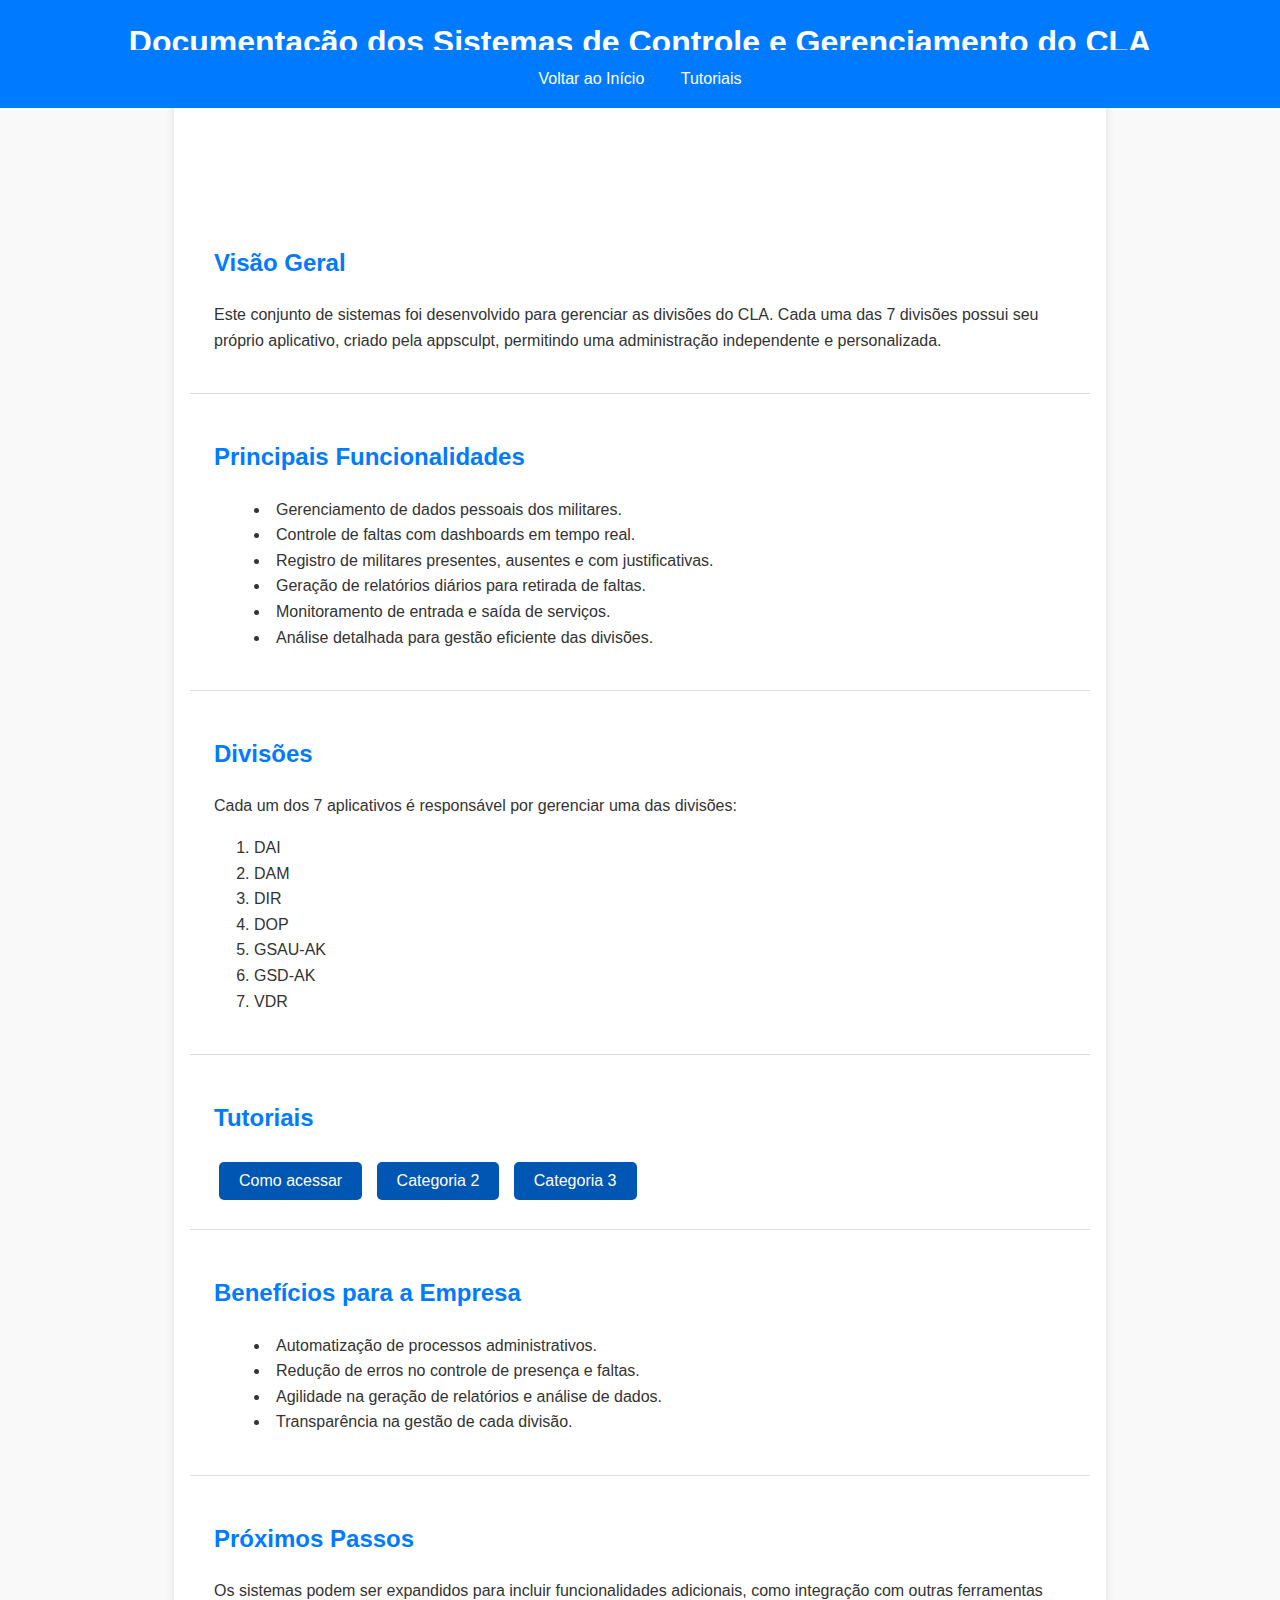
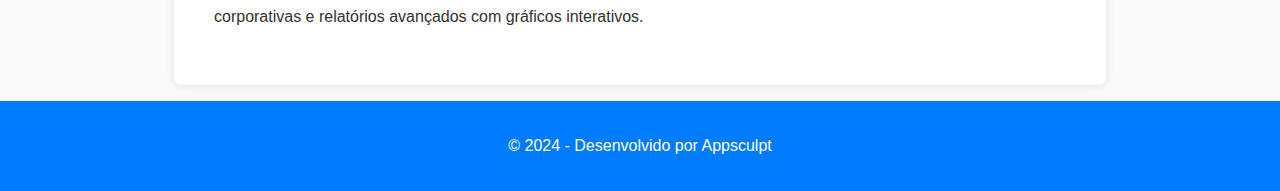
==== documentacao.html @ aa4acd80 "Primeiro commit" ====
<!DOCTYPE html>
<html lang="pt-BR">
<head>
    <meta charset="UTF-8">
    <meta name="viewport" content="width=device-width, initial-scale=1.0">
    <title>Documentação dos Sistemas de Gestão de Militares</title>
   <style>
    body {
    font-family: Arial, sans-serif;
    line-height: 1.6;
    margin: 0;
    padding: 0;
    background-color: #f9f9f9;
    color: #333;
    padding-top: 100px; /* Adiciona espaço para o cabeçalho e a navegação */
}

html {
    scroll-behavior: smooth;
}

header, nav {
    background-color: #007BFF;
    color: #fff;
    padding: 1rem 0;
    text-align: center;
    position: fixed;
    width: 100%;
    top: 0;
    z-index: 1000;
    transition: top 0.3s;
}

nav {
    background-color: #007BFF;
    top: 50px; /* Ajuste este valor conforme necessário */
}

header h1 {
    color: #ffffff;
    margin: 0;
    padding: 1px;
}

nav a {
    color: #fff;
    text-decoration: none;
    margin: 0 1rem;
    font-size: 1rem;
}

nav a:hover {
    text-decoration: underline;
}

.container {
    max-width: 900px;
    margin: 0 auto; /* Centraliza o contêiner */
    padding: 100px 1rem 1rem 1rem; /* Adiciona espaço na parte superior para o cabeçalho e a navegação */
    background: #fff;
    box-shadow: 0 0 10px rgba(0, 0, 0, 0.1);
    border-radius: 8px;
    overflow: hidden;
}

h1, h2, h3 {
    color: #007BFF;
}

.section {
    padding: 1.5rem;
    border-bottom: 1px solid #ddd;
}

.section:last-child {
    border-bottom: none;
}

ul {
    list-style: disc inside;
    margin: 1rem 0;
}

footer {
    text-align: center;
    padding: 1rem;
    background-color: #007BFF;
    color: white;
    margin-top: 1rem;
}

/* Estilo para os botões das categorias */
.categories button {
    background-color: #0056b3;
    color: white;
    border: none;
    padding: 10px 20px;
    margin: 5px;
    border-radius: 5px;
    cursor: pointer;
    font-size: 16px;
    transition: background-color 0.3s, transform 0.3s;
}

.categories button:hover {
    background-color: #00408d;
    transform: translateY(-2px);
}

/* Estilo para o conteúdo dos tutoriais */
.tutorial-content {
    background-color: white;
    border-radius: 10px;
    padding: 20px;
    margin-top: 20px;
    box-shadow: 0 0 10px rgba(0, 0, 0, 0.1);
    display: none; /* Inicialmente escondido */
}

/* Botão fixo de fechar */
.close-btn {
    position: fixed;
    top: 850px;
    right: 900px;
    background-color: #00408d;
    color: white;
    border: none;
    padding: 10px 20px;
    cursor: pointer;
    font-size: 16px;
    border-radius: 5px;
    z-index: 1000;
    display: none; /* Inicialmente oculto */
}

.close-btn:hover {
    background-color: #114d96;
}

   </style>
</head>
<body>
    <header id="header">
        <h1> Documentação dos Sistemas de Controle e Gerenciamento do CLA</h1>
    </header>

   <!-- Barra de navegação -->
<nav id="navbar">
    <a href="index.html">Voltar ao Início</a>
    <a href="#tutorials">Tutoriais</a> <!-- Link para a seção de tutoriais -->
</nav>

    <div class="container">
        <div class="section">
            <h2>Visão Geral</h2>
            <p>Este conjunto de sistemas foi desenvolvido para gerenciar as divisões do CLA. Cada uma das 7 divisões possui seu próprio aplicativo, criado pela appsculpt, permitindo uma administração independente e personalizada.</p>
        </div>

        <div class="section">
            <h2>Principais Funcionalidades</h2>
            <ul>
                <li>Gerenciamento de dados pessoais dos militares.</li>
                <li>Controle de faltas com dashboards em tempo real.</li>
                <li>Registro de militares presentes, ausentes e com justificativas.</li>
                <li>Geração de relatórios diários para retirada de faltas.</li>
                <li>Monitoramento de entrada e saída de serviços.</li>
                <li>Análise detalhada para gestão eficiente das divisões.</li>
            </ul>
        </div>

        <div class="section">
            <h2>Divisões</h2>
            <p>Cada um dos 7 aplicativos é responsável por gerenciar uma das divisões:</p>
            <ol>
                <li>DAI</li>
                <li>DAM</li>
                <li>DIR</li>
                <li>DOP</li>
                <li>GSAU-AK</li>
                <li>GSD-AK</li>
                <li>VDR</li>
            </ol>
        </div>

        <!-- Novos tutoriais -->
        <div id="tutorials" class="section">
            <h2>Tutoriais</h2>
            <div class="categories">
                <button onclick="toggleTutorial('category1')">Como acessar</button>
                <button onclick="toggleTutorial('category2')">Categoria 2</button>
                <button onclick="toggleTutorial('category3')">Categoria 3</button>
            </div>
            
            <!-- Container dos tutoriais -->
            <div id="category1" class="tutorial-content">
                <h3>Como acessar</h3>
                <p>Para acessar o aplicativo, siga os passos abaixo:</p>
                <ol>
                    <li><strong>Acesse a página inicial:</strong>
                        <p>Acesse a página de aplicativos <a href="index.html" target="_blank">pagina inicial</a>.</p>
                        <img src="tutorial_img/Pagina inicial.png" alt="Página inicial do site" style="max-width:80%;height:auto; width: 500px;">
                    </li>
                    <li><strong>Selecione o aplicativo:</strong>
                        <p>Na página inicial, você verá links para baixar o aplicativo ou acessá-lo diretamente pelo navegador. O sistema possui 7 aplicativos, e você deve acessar aquele que corresponde à sua divisão. Clique no aplicativo desejado para começar.</p>
                        <img src="tutorial_img/acoes.png" alt="Menu de aplicativos" style="max-width:80%;height:auto; width: 500px; border-radius: 1px;">
                    </li>
                    <li><strong>Login com a conta da Google do setor:</strong>
                        <p>Ao acessar o aplicativo, você será solicitado a fazer login. Use a conta de e-mail do setor à qual você pertence. Cada divisão tem um e-mail específico do Google. Certifique-se de usar o e-mail correto da sua seção.</p>
                        <img src="tutorial_img/google-login.png" alt="Tela de login" style="max-width:100%;height:auto;width: 500px;">
                    </li>
                    <li><strong>Validação de Cadastro:</strong>
                        <p>Após o login, você será redirecionado para uma aba chamada "Validação de cadastro". Nessa etapa, você deve validar suas credenciais pessoais (CPF e e-mail pessoal), as quais foram fornecidas ao administrador.</p>
                        <img src="/tutorial_img/validacao_codigo.png" alt="Tela de validação" style="max-width:60%;height:auto;width: 300px;">
                    </li>
                    <li><strong>Confirmação da Validação:</strong>
                        <p>Após inserir as informações corretamente, o sistema validará seus dados. Em seguida, você receberá um <strong>token pessoal</strong>. Esse código é necessário para acessar completamente o aplicativo.</p>
                        <p>Copie o código gerado e, em seguida, vá até as <strong>Configurações</strong> do aplicativo. No campo "Meu Código", cole o token que você copiou para finalizar a configuração do seu acesso.</p>
                        <img src="tutorial_img/codigo_tutorial.png" alt="Tela de confirmação e token" style="max-width:100%;height:auto; width: 300px;">
                    </li>
                </ol>
                <p>Após seguir esses passos, você estará dentro do aplicativo e pronto para usar as funcionalidades de sua divisão!</p>
            </div>

            <div id="category2" class="tutorial-content">
                <h3>Tutorial da Categoria 2</h3>
                <p>Conteúdo do tutorial para a Categoria 2...</p>
            </div>
            <div id="category3" class="tutorial-content">
                <h3>Tutorial da Categoria 3</h3>
                <p>Conteúdo do tutorial para a Categoria 3...</p>
            </div>
        </div>

        <div class="section">
            <h2>Benefícios para a Empresa</h2>
            <ul>
                <li>Automatização de processos administrativos.</li>
                <li>Redução de erros no controle de presença e faltas.</li>
                <li>Agilidade na geração de relatórios e análise de dados.</li>
                <li>Transparência na gestão de cada divisão.</li>
            </ul>
        </div>

        <div class="section">
            <h2>Próximos Passos</h2>
            <p>Os sistemas podem ser expandidos para incluir funcionalidades adicionais, como integração com outras ferramentas corporativas e relatórios avançados com gráficos interativos.</p>
        </div>
    </div>

    <footer>
        <p>&copy; 2024 - Desenvolvido por Appsculpt</p>
    </footer>
    <!-- Botão fixo de fechar -->
    <button id="closeBtn" class="close-btn" onclick="closeTutorial()">Fechar Tutorial</button>

    <script>
        function toggleTutorial(categoryId) {
            const tutorial = document.getElementById(categoryId);
            const closeBtn = document.getElementById('closeBtn');
            
            // Alterna a visibilidade do tutorial
            if (tutorial.style.display === 'none' || tutorial.style.display === '') {
                tutorial.style.display = 'block';
                closeBtn.style.display = 'block';  // Mostra o botão de fechar
            } else {
                tutorial.style.display = 'none';
                closeBtn.style.display = 'none';   // Esconde o botão de fechar
            }
        }

        // Função para fechar o tutorial
        function closeTutorial() {
            const tutorials = document.querySelectorAll('.tutorial-content');
            tutorials.forEach(tutorial => tutorial.style.display = 'none');
            document.getElementById('closeBtn').style.display = 'none';  // Esconde o botão de fechar
        }
    
        let prevScrollpos = window.pageYOffset;
        window.onscroll = function() {
            let currentScrollPos = window.pageYOffset;
            const header = document.getElementById("header");
            const navbar = document.getElementById("navbar");

            if (prevScrollpos > currentScrollPos) {
                header.style.top = "0";
                navbar.style.top = "70px"; // Ajuste este valor conforme necessário
            } else {
                header.style.top = "-60px"; // Altura do header
                navbar.style.top = "0";
            }
            prevScrollpos = currentScrollPos;
        }
    </script>
</body>
</html>
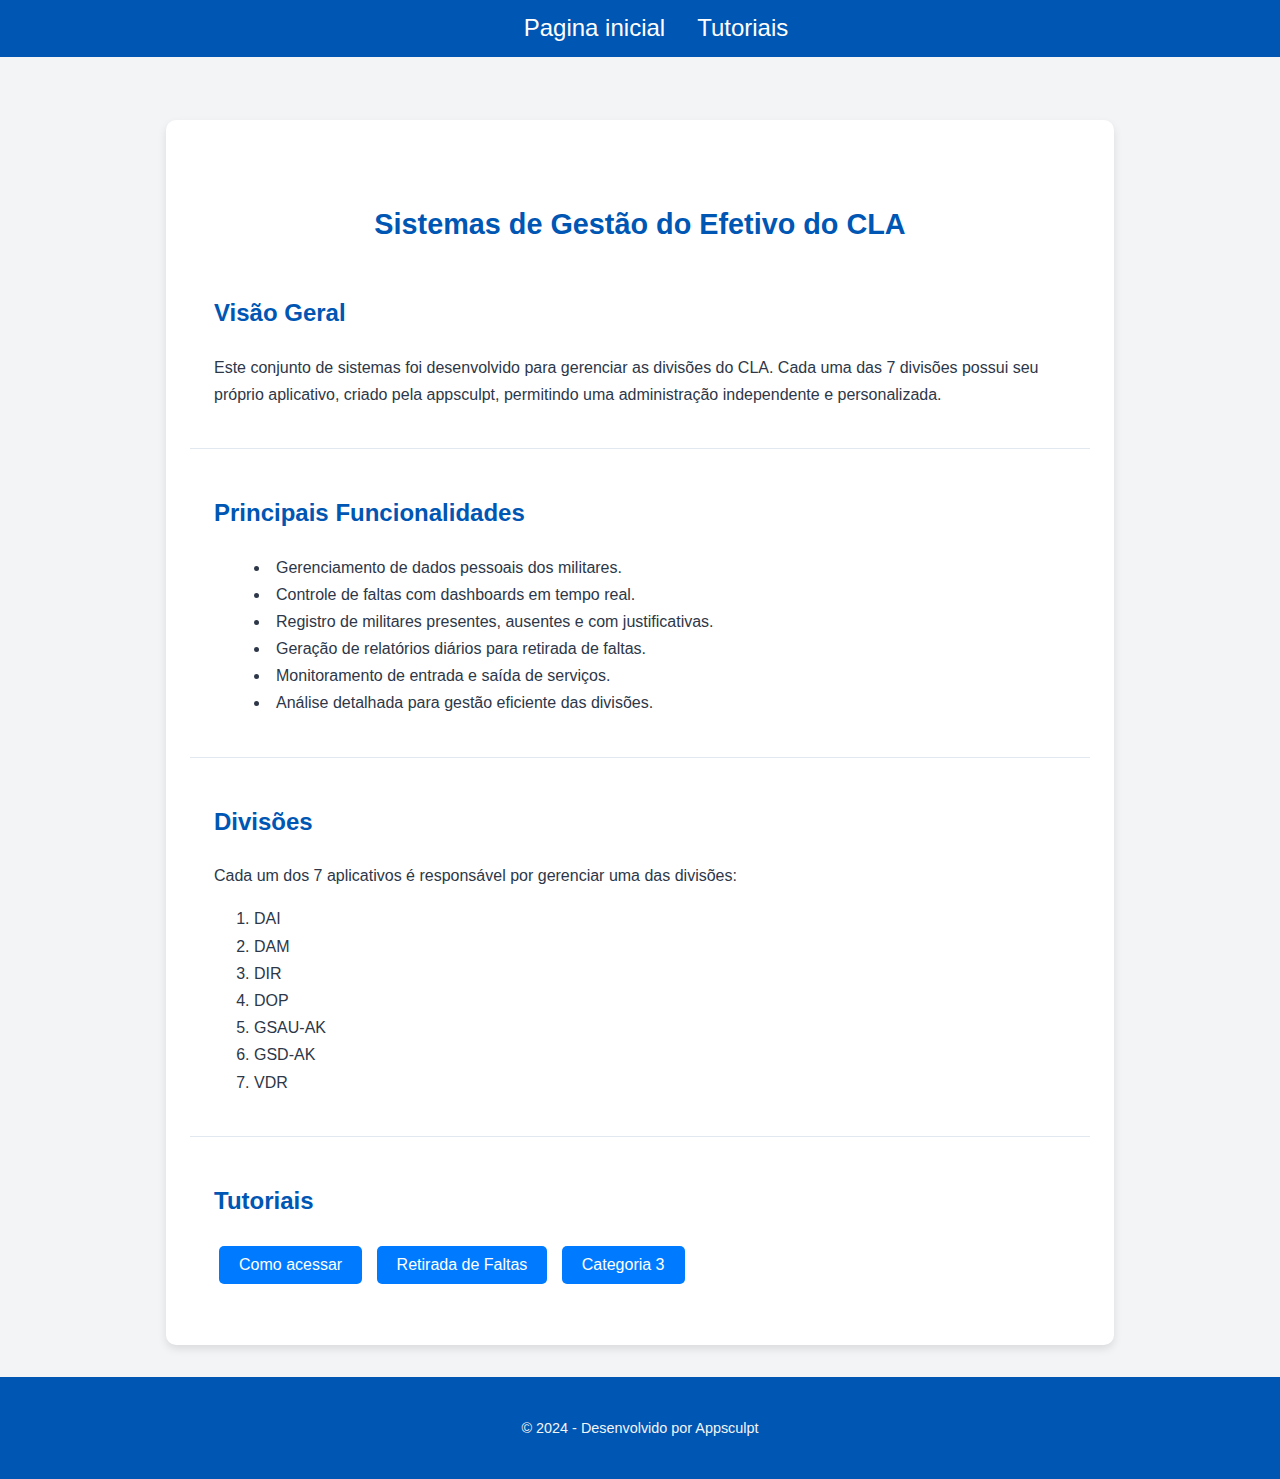
==== commit 70d7b573: "ajuste nos arquivos de styles" ====
--- a/documentacao.html
+++ b/documentacao.html
@@ -3,154 +3,20 @@
 <head>
     <meta charset="UTF-8">
     <meta name="viewport" content="width=device-width, initial-scale=1.0">
-    <title>Documentação dos Sistemas de Gestão de Militares</title>
-   <style>
-    body {
-    font-family: Arial, sans-serif;
-    line-height: 1.6;
-    margin: 0;
-    padding: 0;
-    background-color: #f9f9f9;
-    color: #333;
-    padding-top: 100px; /* Adiciona espaço para o cabeçalho e a navegação */
-}
-
-html {
-    scroll-behavior: smooth;
-}
-
-header, nav {
-    background-color: #007BFF;
-    color: #fff;
-    padding: 1rem 0;
-    text-align: center;
-    position: fixed;
-    width: 100%;
-    top: 0;
-    z-index: 1000;
-    transition: top 0.3s;
-}
-
-nav {
-    background-color: #007BFF;
-    top: 50px; /* Ajuste este valor conforme necessário */
-}
-
-header h1 {
-    color: #ffffff;
-    margin: 0;
-    padding: 1px;
-}
-
-nav a {
-    color: #fff;
-    text-decoration: none;
-    margin: 0 1rem;
-    font-size: 1rem;
-}
-
-nav a:hover {
-    text-decoration: underline;
-}
-
-.container {
-    max-width: 900px;
-    margin: 0 auto; /* Centraliza o contêiner */
-    padding: 100px 1rem 1rem 1rem; /* Adiciona espaço na parte superior para o cabeçalho e a navegação */
-    background: #fff;
-    box-shadow: 0 0 10px rgba(0, 0, 0, 0.1);
-    border-radius: 8px;
-    overflow: hidden;
-}
-
-h1, h2, h3 {
-    color: #007BFF;
-}
-
-.section {
-    padding: 1.5rem;
-    border-bottom: 1px solid #ddd;
-}
-
-.section:last-child {
-    border-bottom: none;
-}
-
-ul {
-    list-style: disc inside;
-    margin: 1rem 0;
-}
-
-footer {
-    text-align: center;
-    padding: 1rem;
-    background-color: #007BFF;
-    color: white;
-    margin-top: 1rem;
-}
-
-/* Estilo para os botões das categorias */
-.categories button {
-    background-color: #0056b3;
-    color: white;
-    border: none;
-    padding: 10px 20px;
-    margin: 5px;
-    border-radius: 5px;
-    cursor: pointer;
-    font-size: 16px;
-    transition: background-color 0.3s, transform 0.3s;
-}
-
-.categories button:hover {
-    background-color: #00408d;
-    transform: translateY(-2px);
-}
-
-/* Estilo para o conteúdo dos tutoriais */
-.tutorial-content {
-    background-color: white;
-    border-radius: 10px;
-    padding: 20px;
-    margin-top: 20px;
-    box-shadow: 0 0 10px rgba(0, 0, 0, 0.1);
-    display: none; /* Inicialmente escondido */
-}
-
-/* Botão fixo de fechar */
-.close-btn {
-    position: fixed;
-    top: 850px;
-    right: 900px;
-    background-color: #00408d;
-    color: white;
-    border: none;
-    padding: 10px 20px;
-    cursor: pointer;
-    font-size: 16px;
-    border-radius: 5px;
-    z-index: 1000;
-    display: none; /* Inicialmente oculto */
-}
-
-.close-btn:hover {
-    background-color: #114d96;
-}
-
-   </style>
+    <title>Documentação dos Sistemas de Gestão do Cla</title>
+    <link rel="stylesheet" href="document.css">
 </head>
 <body>
-    <header id="header">
-        <h1> Documentação dos Sistemas de Controle e Gerenciamento do CLA</h1>
-    </header>
-
-   <!-- Barra de navegação -->
 <nav id="navbar">
-    <a href="index.html">Voltar ao Início</a>
-    <a href="#tutorials">Tutoriais</a> <!-- Link para a seção de tutoriais -->
+    <span class="menu-icon" onclick="toggleNav()">☰</span>
+    <div id="nav-links" class="nav-links">
+        <a href="index.html">Pagina inicial</a>
+        <a href="#tutorials">Tutoriais</a> <!-- Link para a seção de tutoriais -->
+        <button class="close-btn-menu" onclick="toggleNav()">✕</button>
+    </div>
 </nav>
-
     <div class="container">
+        <h1>Sistemas de Gestão do Efetivo do CLA</h1>
         <div class="section">
             <h2>Visão Geral</h2>
             <p>Este conjunto de sistemas foi desenvolvido para gerenciar as divisões do CLA. Cada uma das 7 divisões possui seu próprio aplicativo, criado pela appsculpt, permitindo uma administração independente e personalizada.</p>
@@ -187,7 +53,7 @@
             <h2>Tutoriais</h2>
             <div class="categories">
                 <button onclick="toggleTutorial('category1')">Como acessar</button>
-                <button onclick="toggleTutorial('category2')">Categoria 2</button>
+                <button onclick="toggleTutorial('category2')">Retirada de Faltas</button>
                 <button onclick="toggleTutorial('category3')">Categoria 3</button>
             </div>
             
@@ -198,52 +64,71 @@
                 <ol>
                     <li><strong>Acesse a página inicial:</strong>
                         <p>Acesse a página de aplicativos <a href="index.html" target="_blank">pagina inicial</a>.</p>
-                        <img src="tutorial_img/Pagina inicial.png" alt="Página inicial do site" style="max-width:80%;height:auto; width: 500px;">
+                        <img src="tutorial_img/Pagina inicial.png" class="img-center" alt="Página inicial do site" style="max-width:80%;height:auto; width:700px;">
                     </li>
                     <li><strong>Selecione o aplicativo:</strong>
                         <p>Na página inicial, você verá links para baixar o aplicativo ou acessá-lo diretamente pelo navegador. O sistema possui 7 aplicativos, e você deve acessar aquele que corresponde à sua divisão. Clique no aplicativo desejado para começar.</p>
-                        <img src="tutorial_img/acoes.png" alt="Menu de aplicativos" style="max-width:80%;height:auto; width: 500px; border-radius: 1px;">
+                        <img src="tutorial_img/acoes.png" class="img-center" alt="Menu de aplicativos" style="max-width:80%;height:auto; width:700px;">
                     </li>
                     <li><strong>Login com a conta da Google do setor:</strong>
                         <p>Ao acessar o aplicativo, você será solicitado a fazer login. Use a conta de e-mail do setor à qual você pertence. Cada divisão tem um e-mail específico do Google. Certifique-se de usar o e-mail correto da sua seção.</p>
-                        <img src="tutorial_img/google-login.png" alt="Tela de login" style="max-width:100%;height:auto;width: 500px;">
+                        <img src="tutorial_img/google-login.png" class="img-center" alt="Tela de login" style="max-width:100%;height:auto; width:700px;">
                     </li>
                     <li><strong>Validação de Cadastro:</strong>
                         <p>Após o login, você será redirecionado para uma aba chamada "Validação de cadastro". Nessa etapa, você deve validar suas credenciais pessoais (CPF e e-mail pessoal), as quais foram fornecidas ao administrador.</p>
-                        <img src="/tutorial_img/validacao_codigo.png" alt="Tela de validação" style="max-width:60%;height:auto;width: 300px;">
+                        <img src="/tutorial_img/validacao_codigo.png" class="img-center" alt="Tela de validação" style="max-width:100%;height:auto; width:300px;">
                     </li>
                     <li><strong>Confirmação da Validação:</strong>
                         <p>Após inserir as informações corretamente, o sistema validará seus dados. Em seguida, você receberá um <strong>token pessoal</strong>. Esse código é necessário para acessar completamente o aplicativo.</p>
                         <p>Copie o código gerado e, em seguida, vá até as <strong>Configurações</strong> do aplicativo. No campo "Meu Código", cole o token que você copiou para finalizar a configuração do seu acesso.</p>
-                        <img src="tutorial_img/codigo_tutorial.png" alt="Tela de confirmação e token" style="max-width:100%;height:auto; width: 300px;">
+                        <img src="tutorial_img/codigo_tutorial.png" class="img-center" alt="Tela de confirmação e token" style="max-width:100%;height:auto; width: 300px;">
                     </li>
                 </ol>
                 <p>Após seguir esses passos, você estará dentro do aplicativo e pronto para usar as funcionalidades de sua divisão!</p>
             </div>
 
-            <div id="category2" class="tutorial-content">
-                <h3>Tutorial da Categoria 2</h3>
-                <p>Conteúdo do tutorial para a Categoria 2...</p>
+            <div id="category2" class="tutorial-content" style="display:none;">
+                <h3>Como realizar a Retirada de Faltas</h3>
+                
+                <p>A retirada de faltas deve ser realizada de forma organizada por cada setor ou divisão. O chefe de cada seção é responsável por conduzir esse processo para os militares sob sua supervisão.</p>
+                
+                <ol>
+                    <li>
+                        <strong>Acesse a aba "Retirada de Faltas":</strong>
+                        <p>Entre no aplicativo e vá até a aba <strong>"Retirada de Faltas"</strong>. Nessa tela, você verá a situação de cada militar do seu setor/divisão, identificados com diferentes status, como:</p>
+                        <ul>
+                            <li><strong>Falta</strong>: O militar não está presente.</li>
+                            <li><strong>Presente</strong>: Identificado nos locais AACL, ESL ou CT.</li>
+                            <li><strong>Faltas justificadas</strong>: O militar apresentou justificativa válida.</li>
+                            <li><strong>Entrando ou Saindo de Serviço</strong>: Status vinculado à troca de turnos.</li>
+                        </ul>
+                        <img src="tutorial_img/Tutorial_retirada_faltas.jpg" class="img-center" alt="Tela da aba Retirada de Faltas" style="max-width:100%;height:auto;width: 300px;">
+                    </li>
+                    
+                    <li>
+                        <strong>Registrar as situações:</strong>
+                        <p>Para registrar a situação de cada militar, clique em uma das ações disponíveis, conforme o caso:</p>
+                        <ul>
+                            <li><strong>Saindo de Serviço</strong>: Registrar a saída do militar de um turno.</li>
+                            <li><strong>Entrando de Serviço</strong>: Registrar a entrada do militar em um turno.</li>
+                            <li><strong>Justificativa</strong>: Inserir uma justificativa para uma falta.</li>
+                        </ul>
+                        <img src="tutorial_img/tela_acoes_retirada_faltas.jpg" class="img-center" alt="Tela com ações de retirada de faltas" style="max-width:100%;height:auto;width: 300px;">
+                    </li>
+                    
+                    <li>
+                        <strong>Gerar o relatório:</strong>
+                        <p>Após concluir o registro das situações, clique em <strong>"Gerar Relatório"</strong>. O sistema criará um documento detalhando a situação dos militares, conforme o filtro aplicado (por exemplo, apenas ausentes ou todos os status).</p>
+                        <img src="tutorial_img/relatorio_gerado_faltas.jpg" class="img-center" alt="Tela de relatório gerado" style="max-width:100%;height:auto; width: 300px;">
+                    </li>
+                </ol>
+                
+                <p>Esse processo garante que cada seção responda pela situação de seus militares, mantendo a organização e a responsabilidade em cada setor.</p>
             </div>
             <div id="category3" class="tutorial-content">
                 <h3>Tutorial da Categoria 3</h3>
                 <p>Conteúdo do tutorial para a Categoria 3...</p>
             </div>
-        </div>
-
-        <div class="section">
-            <h2>Benefícios para a Empresa</h2>
-            <ul>
-                <li>Automatização de processos administrativos.</li>
-                <li>Redução de erros no controle de presença e faltas.</li>
-                <li>Agilidade na geração de relatórios e análise de dados.</li>
-                <li>Transparência na gestão de cada divisão.</li>
-            </ul>
-        </div>
-
-        <div class="section">
-            <h2>Próximos Passos</h2>
-            <p>Os sistemas podem ser expandidos para incluir funcionalidades adicionais, como integração com outras ferramentas corporativas e relatórios avançados com gráficos interativos.</p>
         </div>
     </div>
 
@@ -255,41 +140,49 @@
 
     <script>
         function toggleTutorial(categoryId) {
-            const tutorial = document.getElementById(categoryId);
-            const closeBtn = document.getElementById('closeBtn');
-            
-            // Alterna a visibilidade do tutorial
-            if (tutorial.style.display === 'none' || tutorial.style.display === '') {
-                tutorial.style.display = 'block';
-                closeBtn.style.display = 'block';  // Mostra o botão de fechar
+        // Obtém todas as categorias
+        const allCategories = document.querySelectorAll('.tutorial-content');
+        const tutorial = document.getElementById(categoryId);
+        const closeBtn = document.getElementById('closeBtn');
+        
+        // Variável para controlar se a categoria será exibida
+        let isVisible = false;
+
+        // Itera sobre todas as categorias
+        allCategories.forEach((category) => {
+            if (category.id === categoryId) {
+                // Alterna a exibição da categoria clicada
+                isVisible = category.style.display === 'none' || category.style.display === '';
+                category.style.display = isVisible ? 'block' : 'none';
             } else {
-                tutorial.style.display = 'none';
-                closeBtn.style.display = 'none';   // Esconde o botão de fechar
+                // Fecha as outras categorias
+                category.style.display = 'none';
             }
+        });
+
+        // Controla a exibição do botão de fechar
+        if (closeBtn) {
+            closeBtn.style.display = isVisible ? 'block' : 'none';
         }
+    }
 
-        // Função para fechar o tutorial
-        function closeTutorial() {
-            const tutorials = document.querySelectorAll('.tutorial-content');
-            tutorials.forEach(tutorial => tutorial.style.display = 'none');
-            document.getElementById('closeBtn').style.display = 'none';  // Esconde o botão de fechar
+    // Função para fechar todos os tutoriais
+    function closeTutorial() {
+        const allCategories = document.querySelectorAll('.tutorial-content');
+        allCategories.forEach((category) => {
+            category.style.display = 'none';
+        });
+
+        const closeBtn = document.getElementById('closeBtn');
+        if (closeBtn) {
+            closeBtn.style.display = 'none';
         }
-    
-        let prevScrollpos = window.pageYOffset;
-        window.onscroll = function() {
-            let currentScrollPos = window.pageYOffset;
-            const header = document.getElementById("header");
-            const navbar = document.getElementById("navbar");
+    }
+        function toggleNav() {
+    const navLinks = document.getElementById('nav-links');
+    navLinks.classList.toggle('show');
+}
 
-            if (prevScrollpos > currentScrollPos) {
-                header.style.top = "0";
-                navbar.style.top = "70px"; // Ajuste este valor conforme necessário
-            } else {
-                header.style.top = "-60px"; // Altura do header
-                navbar.style.top = "0";
-            }
-            prevScrollpos = currentScrollPos;
-        }
     </script>
 </body>
 </html>
--- a/document.css
+++ b/document.css
@@ -0,0 +1,254 @@
+
+
+/* Estilo documentação */
+body {
+    font-family: 'Inter', sans-serif;
+    line-height: 1.7;
+    margin: 0;
+    padding: 0;
+    background-color: #f3f4f6; /* Fundo suave */
+    color: #2d3748; /* Texto escuro para melhor contraste */
+    padding-top: 120px;
+}
+
+html {
+    scroll-behavior: smooth;
+}
+.container h1 {
+    font-size: 1.8rem;
+    margin: 0;
+    color: #0056b3;
+    text-align: center;
+}
+
+/* Estilos para a navegação fixa no cabeçalho */
+nav {
+    background-color: #0056b3;
+    padding: 0.5rem 1rem;
+    text-align: center;
+    position: fixed;
+    top: 0;
+    width: 100%;
+    z-index: 1000;
+}
+
+nav a {
+    color: #fff;
+    text-decoration: none;
+    margin: 0 1rem;
+    font-size: 1rem;
+}
+
+nav a:hover {
+    text-decoration: underline;
+    color: #2d3748;
+    transform: translateY(-3px);
+}
+.container {
+    max-width: 900px;
+    margin: 0 auto;
+    padding: 80px 1.5rem 2rem 1.5rem;
+    background: #ffffff;
+    box-shadow: 0 4px 8px rgba(0, 0, 0, 0.1);
+    border-radius: 10px;
+}
+
+h1, h2, h3 {
+    color: #0056b3;
+    font-weight: 600;
+}
+
+.section {
+    padding: 1.5rem;
+    border-bottom: 1px solid #e2e8f0;
+}
+
+.section:last-child {
+    border-bottom: none;
+}
+
+ul {
+    list-style: disc inside;
+    margin: 1rem 0;
+}
+
+footer {
+    text-align: center;
+    padding: 1.5rem;
+    background-color: #0056b3;
+    color: #f3f4f6;
+    margin-top: 2rem;
+    font-size: 0.9rem;
+}
+
+/* Estilo para os botões das categorias */
+.categories button {
+    background-color: #007bff;
+    color: white;
+    border: none;
+    padding: 10px 20px;
+    margin: 5px;
+    border-radius: 5px;
+    cursor: pointer;
+    font-size: 16px;
+    font-weight: 500;
+    transition: background-color 0.3s, transform 0.3s;
+}
+
+.categories button:hover {
+    background-color: #0056b3;
+    transform: translateY(-3px);
+}
+
+/* Estilo para o conteúdo dos tutoriais */
+.tutorial-content {
+    background-color: white;
+    border-radius: 8px;
+    padding: 20px;
+    margin-top: 20px;
+    box-shadow: 0 4px 8px rgba(0, 0, 0, 0.1);
+    display: none;
+}
+
+/* Botão fixo de fechar tutoriais */
+.close-btn {
+    display: none;
+    position: fixed;
+    bottom: 20px;
+    right: 20px;
+    background-color: #0056b3;
+    color: white;
+    border: none;
+    padding: 12px 20px;
+    cursor: pointer;
+    font-size: 14px;
+    border-radius: 50px;
+    box-shadow: 0 4px 6px rgba(0, 0, 0, 0.1);
+    z-index: 1000;
+    transition: background-color 0.3s, transform 0.3s;
+}
+
+.close-btn:hover {
+    background-color: #00408d;
+    transform: scale(1.05);
+}
+
+/* Responsividade */
+@media (max-width: 768px) {
+    body {
+        padding-top: 100px;
+    }
+    .container {
+        max-width: 100%;
+        padding: 60px 1rem;
+    }
+
+    .section {
+        padding: 1rem;
+    }
+
+    .close-btn {
+        padding: 10px 15px;
+        font-size: 12px;
+    }
+}
+
+@media (max-width: 480px) {
+    nav a {
+        display: block;
+        font-size: 0.8rem;
+        margin: 10px 0;
+    }
+    nav {
+        text-align: left;
+        padding: 1rem;
+    }
+
+    .container h1 {
+        font-size: 1.2rem;
+    }
+
+    .categories button {
+        padding: 8px 12px;
+        font-size: 14px;
+    }
+
+    ul, ol {
+        margin: 1rem 0;
+        padding-left: 1.2rem;
+    }
+}
+
+/* Centralização de imagens */
+.img-center {
+    display: block;
+    margin: 0 auto;
+    max-width: 100%;
+    height: auto;
+    border-radius: 2px;
+}
+
+/* Ícone do menu para telas menores */
+.menu-icon {
+    display: none;
+    font-size: 2rem;
+    color: #fff;
+    cursor: pointer;
+}
+
+.nav-links {
+    display: flex;
+    justify-content: center;
+    align-items: center;
+}
+
+/* Estilos para a navegação lateral em telas menores */
+.nav-links.show {
+    display: flex;
+    flex-direction: column;
+    position: fixed;
+    top: 0;
+    left: 0;
+    width: 250px;
+    height: 100%;
+    background-color: #0056b3;
+    padding-top: 60px;
+    box-shadow: 2px 0 5px rgba(0, 0, 0, 0.5);
+}
+
+.nav-links a,
+.nav-links .close-btn-menu {
+    font-size: 1.5rem;
+    margin: 15px 15;
+}
+
+
+.close-btn-menu {
+    right: 10px;
+    top: 10px;
+    position: absolute;
+    font-size: 2rem;
+    color: #fff;
+    background: none;
+    border: none;
+    cursor: pointer;
+    text-align: right;
+    display: none;
+}
+/* Responsividade para telas menores */
+@media (max-width: 768px) {
+    .nav-links {
+        display: none;
+    }
+    .menu-icon {
+        display: block;
+    }
+    .close-btn-menu {
+        display: block;
+    }
+    .container h1 {
+        font-size: 1.5rem;
+
+    }
+}
+
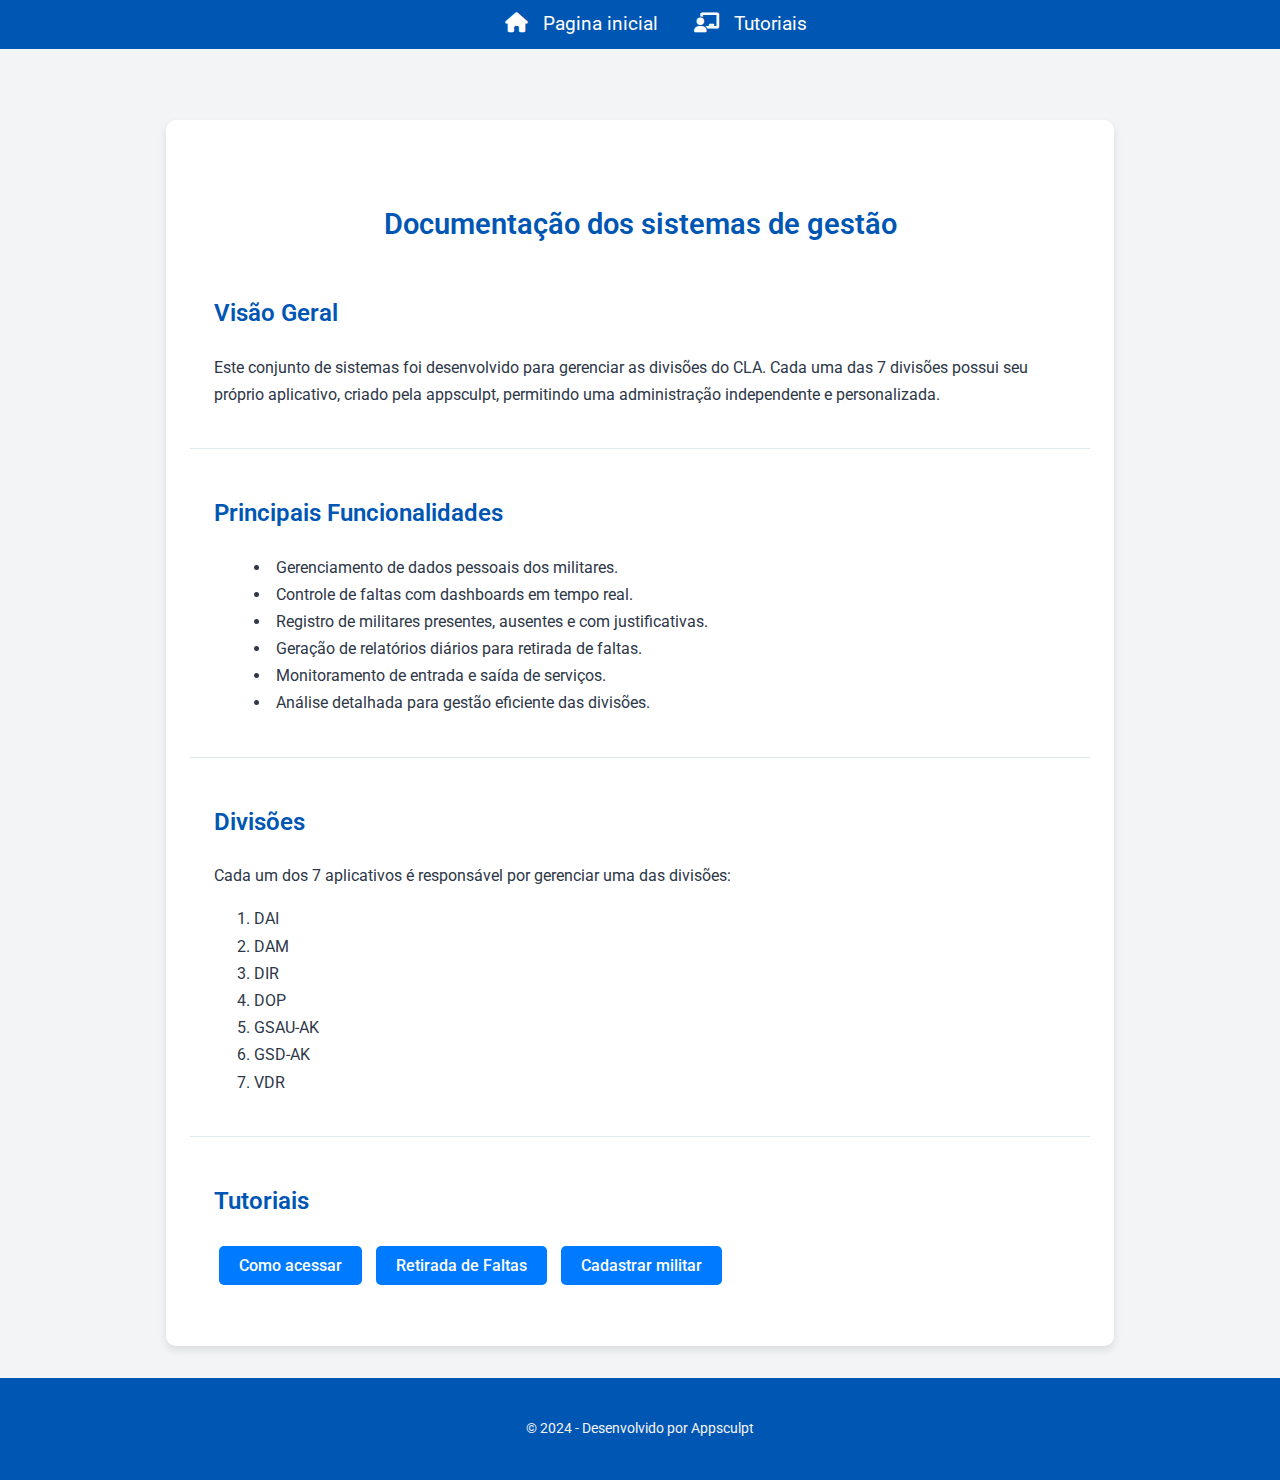
==== commit 65666192: "update versão 2" ====
--- a/documentacao.html
+++ b/documentacao.html
@@ -5,18 +5,24 @@
     <meta name="viewport" content="width=device-width, initial-scale=1.0">
     <title>Documentação dos Sistemas de Gestão do Cla</title>
     <link rel="stylesheet" href="document.css">
+    <link rel="preconnect" href="https://fonts.googleapis.com">
+<link rel="preconnect" href="https://fonts.gstatic.com" crossorigin>
+<link href="https://fonts.googleapis.com/css2?family=Roboto:ital,wght@0,100;0,300;0,400;0,500;0,700;0,900;1,100;1,300;1,400;1,500;1,700;1,900&display=swap" rel="stylesheet">
+ <!-- Incluindo o Font Awesome -->
+ <link rel="stylesheet" href="https://cdnjs.cloudflare.com/ajax/libs/font-awesome/6.0.0-beta3/css/all.min.css">
 </head>
 <body>
-<nav id="navbar">
-    <span class="menu-icon" onclick="toggleNav()">☰</span>
-    <div id="nav-links" class="nav-links">
-        <a href="index.html">Pagina inicial</a>
-        <a href="#tutorials">Tutoriais</a> <!-- Link para a seção de tutoriais -->
-        <button class="close-btn-menu" onclick="toggleNav()">✕</button>
-    </div>
-</nav>
+    <nav id="navbar">
+        <span class="menu-icon" onclick="toggleNav()">☰</span>
+        <div id="nav-links" class="nav-links">
+            <a href="index.html"><i class="fas fa-home"></i> Pagina inicial</a>
+            <a href="#tutorials"><i class="fas fa-chalkboard-teacher"></i> Tutoriais</a> <!-- Link para a seção de tutoriais -->
+            <button class="close-btn-menu" onclick="toggleNav()">✕</button>
+        </div>
+    </nav>
+    
     <div class="container">
-        <h1>Sistemas de Gestão do Efetivo do CLA</h1>
+        <h1>Documentação dos sistemas de gestão</h1>
         <div class="section">
             <h2>Visão Geral</h2>
             <p>Este conjunto de sistemas foi desenvolvido para gerenciar as divisões do CLA. Cada uma das 7 divisões possui seu próprio aplicativo, criado pela appsculpt, permitindo uma administração independente e personalizada.</p>
@@ -54,7 +60,7 @@
             <div class="categories">
                 <button onclick="toggleTutorial('category1')">Como acessar</button>
                 <button onclick="toggleTutorial('category2')">Retirada de Faltas</button>
-                <button onclick="toggleTutorial('category3')">Categoria 3</button>
+                <button onclick="toggleTutorial('category3')">Cadastrar militar</button>
             </div>
             
             <!-- Container dos tutoriais -->
@@ -64,24 +70,24 @@
                 <ol>
                     <li><strong>Acesse a página inicial:</strong>
                         <p>Acesse a página de aplicativos <a href="index.html" target="_blank">pagina inicial</a>.</p>
-                        <img src="tutorial_img/Pagina inicial.png" class="img-center" alt="Página inicial do site" style="max-width:80%;height:auto; width:700px;">
+                        <img src="tutorial_img/inicio_apps.jpg" class="img-center" alt="Página inicial do site">
                     </li>
                     <li><strong>Selecione o aplicativo:</strong>
                         <p>Na página inicial, você verá links para baixar o aplicativo ou acessá-lo diretamente pelo navegador. O sistema possui 7 aplicativos, e você deve acessar aquele que corresponde à sua divisão. Clique no aplicativo desejado para começar.</p>
-                        <img src="tutorial_img/acoes.png" class="img-center" alt="Menu de aplicativos" style="max-width:80%;height:auto; width:700px;">
+                        <img src="tutorial_img/acoes_apps.jpg" class="img-center" alt="Menu de aplicativos">
                     </li>
                     <li><strong>Login com a conta da Google do setor:</strong>
                         <p>Ao acessar o aplicativo, você será solicitado a fazer login. Use a conta de e-mail do setor à qual você pertence. Cada divisão tem um e-mail específico do Google. Certifique-se de usar o e-mail correto da sua seção.</p>
-                        <img src="tutorial_img/google-login.png" class="img-center" alt="Tela de login" style="max-width:100%;height:auto; width:700px;">
+                        <img src="tutorial_img/google-login.png" class="img-center" alt="Tela de login">
                     </li>
                     <li><strong>Validação de Cadastro:</strong>
                         <p>Após o login, você será redirecionado para uma aba chamada "Validação de cadastro". Nessa etapa, você deve validar suas credenciais pessoais (CPF e e-mail pessoal), as quais foram fornecidas ao administrador.</p>
-                        <img src="/tutorial_img/validacao_codigo.png" class="img-center" alt="Tela de validação" style="max-width:100%;height:auto; width:300px;">
+                        <img src="/tutorial_img/validacao_codigo.png" class="img-center" alt="Tela de validação">
                     </li>
                     <li><strong>Confirmação da Validação:</strong>
                         <p>Após inserir as informações corretamente, o sistema validará seus dados. Em seguida, você receberá um <strong>token pessoal</strong>. Esse código é necessário para acessar completamente o aplicativo.</p>
                         <p>Copie o código gerado e, em seguida, vá até as <strong>Configurações</strong> do aplicativo. No campo "Meu Código", cole o token que você copiou para finalizar a configuração do seu acesso.</p>
-                        <img src="tutorial_img/codigo_tutorial.png" class="img-center" alt="Tela de confirmação e token" style="max-width:100%;height:auto; width: 300px;">
+                        <img src="tutorial_img/codigo_tutorial.png" class="img-center" alt="Tela de confirmação e token">
                     </li>
                 </ol>
                 <p>Após seguir esses passos, você estará dentro do aplicativo e pronto para usar as funcionalidades de sua divisão!</p>
@@ -102,7 +108,7 @@
                             <li><strong>Faltas justificadas</strong>: O militar apresentou justificativa válida.</li>
                             <li><strong>Entrando ou Saindo de Serviço</strong>: Status vinculado à troca de turnos.</li>
                         </ul>
-                        <img src="tutorial_img/Tutorial_retirada_faltas.jpg" class="img-center" alt="Tela da aba Retirada de Faltas" style="max-width:100%;height:auto;width: 300px;">
+                        <img src="tutorial_img/Tutorial_retirada_faltas.jpg" class="img-center" alt="Tela da aba Retirada de Faltas">
                     </li>
                     
                     <li>
@@ -113,22 +119,55 @@
                             <li><strong>Entrando de Serviço</strong>: Registrar a entrada do militar em um turno.</li>
                             <li><strong>Justificativa</strong>: Inserir uma justificativa para uma falta.</li>
                         </ul>
-                        <img src="tutorial_img/tela_acoes_retirada_faltas.jpg" class="img-center" alt="Tela com ações de retirada de faltas" style="max-width:100%;height:auto;width: 300px;">
+                        <img src="tutorial_img/tela_acoes_retirada_faltas.jpg" class="img-center" alt="Tela com ações de retirada de faltas">
                     </li>
                     
                     <li>
                         <strong>Gerar o relatório:</strong>
                         <p>Após concluir o registro das situações, clique em <strong>"Gerar Relatório"</strong>. O sistema criará um documento detalhando a situação dos militares, conforme o filtro aplicado (por exemplo, apenas ausentes ou todos os status).</p>
-                        <img src="tutorial_img/relatorio_gerado_faltas.jpg" class="img-center" alt="Tela de relatório gerado" style="max-width:100%;height:auto; width: 300px;">
+                        <img src="tutorial_img/relatorio_gerado_faltas.jpg" class="img-center" alt="Tela de relatório gerado">
                     </li>
                 </ol>
                 
                 <p>Esse processo garante que cada seção responda pela situação de seus militares, mantendo a organização e a responsabilidade em cada setor.</p>
             </div>
-            <div id="category3" class="tutorial-content">
-                <h3>Tutorial da Categoria 3</h3>
-                <p>Conteúdo do tutorial para a Categoria 3...</p>
-            </div>
+            <div id="category3" class="tutorial-content" style="display:none;">
+                <h3>Como cadastrar um militar ao efetivo</h3>
+                
+                <p>Para cadastrar um militar ao efetivo, siga os passos abaixo. Lembre-se que apenas usuários com acesso à funcionalidade de <strong>efetivo</strong>, geralmente com nível de administrador, podem realizar este procedimento.</p>
+                
+                <ol>
+                    <li>
+                        <strong>Acesse a aba "Efetivo":</strong>
+                        <p>Entre no aplicativo e vá até a aba <strong>"Efetivo"</strong>. Nessa tela, você encontrará a lista de militares já cadastrados no sistema.</p>
+                    </li>
+                    
+                    <li>
+                        <strong>Clique na ação "Cadastrar Militar":</strong>
+                        <p>Na aba "Efetivo", você verá a opção de ação <strong>"Cadastrar Militar"</strong>. Clique nela para abrir o formulário de cadastro do militar.</p>
+                        <img src="tutorial_img/img_efetivo_acao_cadastro.jpg" class="img-center" alt="Ação de cadastrar militar">
+
+                    </li>
+                    
+                    <li>
+                        <strong>Preencha o formulário de cadastro:</strong>
+                        <p>Preencha o formulário com todas as informações obrigatórias. Lembre-se de preencher o campo <strong>"Nome de Guerra"</strong> completamente em maiúsculas, para evitar erros de digitação.</p>
+                        <ul>
+                            <li><strong>Nome de Guerra</strong>: Preencha o nome de guerra do militar em maiúsculas.</li>
+                            <li><strong>Outros campos obrigatórios</strong>: Complete os outros campos exigidos, como dados pessoais, setor e patente.</li>
+                        </ul>
+                        <img src="tutorial_img/formulario_cadastro_militar.jpg" class="img-center" alt="Formulário de cadastro de militar">
+                    </li>
+                    
+                    <li>
+                        <strong>Confirme o cadastro:</strong>
+                        <p>Após preencher todos os campos corretamente, clique em <strong>"Salvar"</strong> para registrar o militar no efetivo.</p>
+                    </li>
+                </ol>
+                
+                <p>Importante: Apenas usuários com acesso à funcionalidade de efetivo, geralmente administradores, poderão realizar o cadastro ou qualquer alteração nos dados dos militares.</p>
+            </div>
+            
         </div>
     </div>
 
--- a/document.css
+++ b/document.css
@@ -1,6 +1,8 @@
-
-
-/* Estilo documentação */
+* {
+    font-family: 'Roboto', sans-serif;
+  }
+  
+/* Configuração do Body */
 body {
     font-family: 'Inter', sans-serif;
     line-height: 1.7;
@@ -41,7 +43,7 @@
 
 nav a:hover {
     text-decoration: underline;
-    color: #2d3748;
+    color: #c1d1eb;
     transform: translateY(-3px);
 }
 .container {
@@ -102,7 +104,7 @@
 
 /* Estilo para o conteúdo dos tutoriais */
 .tutorial-content {
-    background-color: white;
+    background-color: rgb(202 204 229);
     border-radius: 8px;
     padding: 20px;
     margin-top: 20px;
@@ -178,15 +180,17 @@
         padding-left: 1.2rem;
     }
 }
-
 /* Centralização de imagens */
 .img-center {
     display: block;
-    margin: 0 auto;
-    max-width: 100%;
-    height: auto;
-    border-radius: 2px;
-}
+    margin: 20px auto;
+    max-width: 70%; /* Limita a largura em 90% do container/tela */
+    max-height: 65vh; /* Limita a altura máxima a 80% da altura da tela */
+    height: auto; /* Mantém a proporção */
+    border-radius: 5px;
+    border: solid 2px rgb(0, 0, 0);
+}
+
 
 /* Ícone do menu para telas menores */
 .menu-icon {
@@ -197,9 +201,12 @@
 }
 
 .nav-links {
-    display: flex;
-    justify-content: center;
+    justify-content: flex-start;
     align-items: center;
+}
+.nav-links a i {
+    margin-right: 10px;
+    font-size: 20px;
 }
 
 /* Estilos para a navegação lateral em telas menores */
@@ -218,7 +225,7 @@
 
 .nav-links a,
 .nav-links .close-btn-menu {
-    font-size: 1.5rem;
+    font-size: 1.2rem;
     margin: 15px 15;
 }
 
@@ -252,3 +259,4 @@
     }
 }
 
+
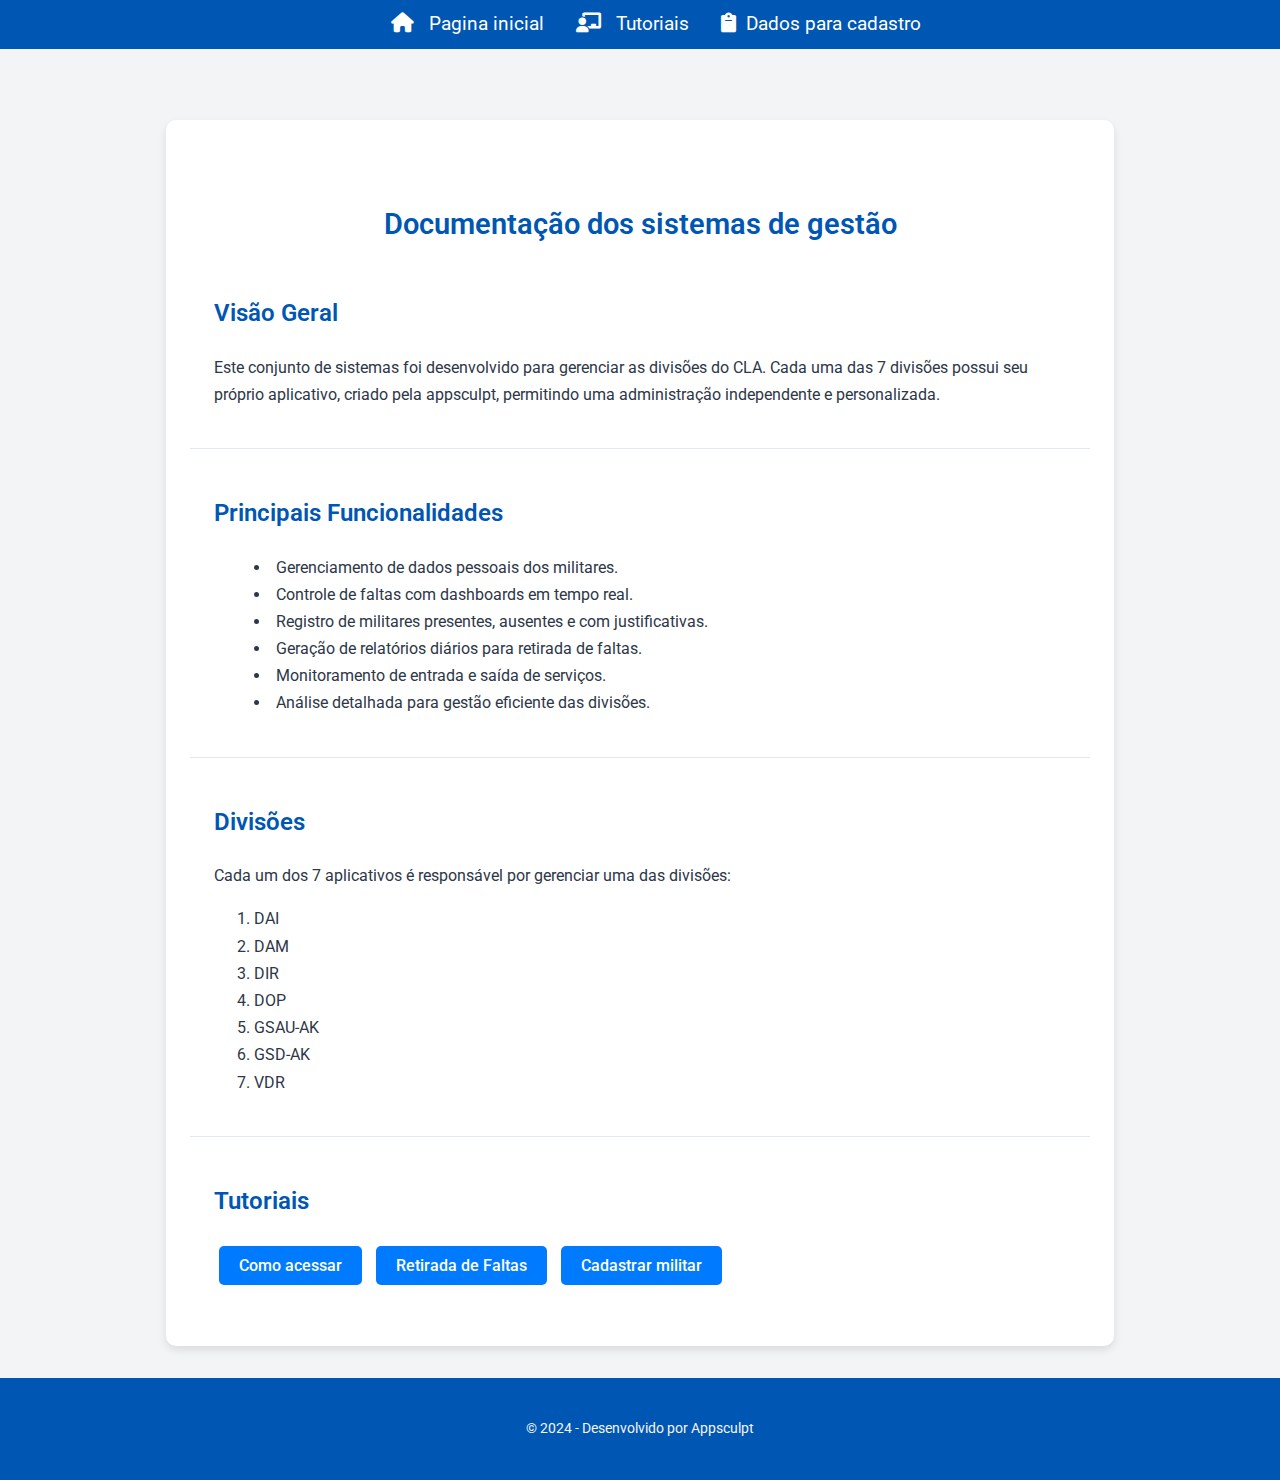
==== commit 05df57c3: "Nova atualização de dados, formulario de cadastro add!" ====
--- a/documentacao.html
+++ b/documentacao.html
@@ -17,6 +17,7 @@
         <div id="nav-links" class="nav-links">
             <a href="index.html"><i class="fas fa-home"></i> Pagina inicial</a>
             <a href="#tutorials"><i class="fas fa-chalkboard-teacher"></i> Tutoriais</a> <!-- Link para a seção de tutoriais -->
+            <a href="form.html"><i class="fa fa-clipboard"></i>Dados para cadastro</a> <!--Formulário de cadastro-->
             <button class="close-btn-menu" onclick="toggleNav()">✕</button>
         </div>
     </nav>
--- a/document.css
+++ b/document.css
@@ -27,7 +27,7 @@
 nav {
     background-color: #0056b3;
     padding: 0.5rem 1rem;
-    text-align: center;
+    text-align: left;
     position: fixed;
     top: 0;
     width: 100%;
@@ -159,7 +159,7 @@
     nav a {
         display: block;
         font-size: 0.8rem;
-        margin: 10px 0;
+        margin: 1px 10px;
     }
     nav {
         text-align: left;
@@ -201,8 +201,8 @@
 }
 
 .nav-links {
-    justify-content: flex-start;
-    align-items: center;
+    display: flex;
+    justify-content: center;
 }
 .nav-links a i {
     margin-right: 10px;
@@ -226,7 +226,6 @@
 .nav-links a,
 .nav-links .close-btn-menu {
     font-size: 1.2rem;
-    margin: 15px 15;
 }
 
 
@@ -257,6 +256,9 @@
         font-size: 1.5rem;
 
     }
-}
-
-
+    .nav-links {
+        justify-content: start;
+    }
+}
+
+
